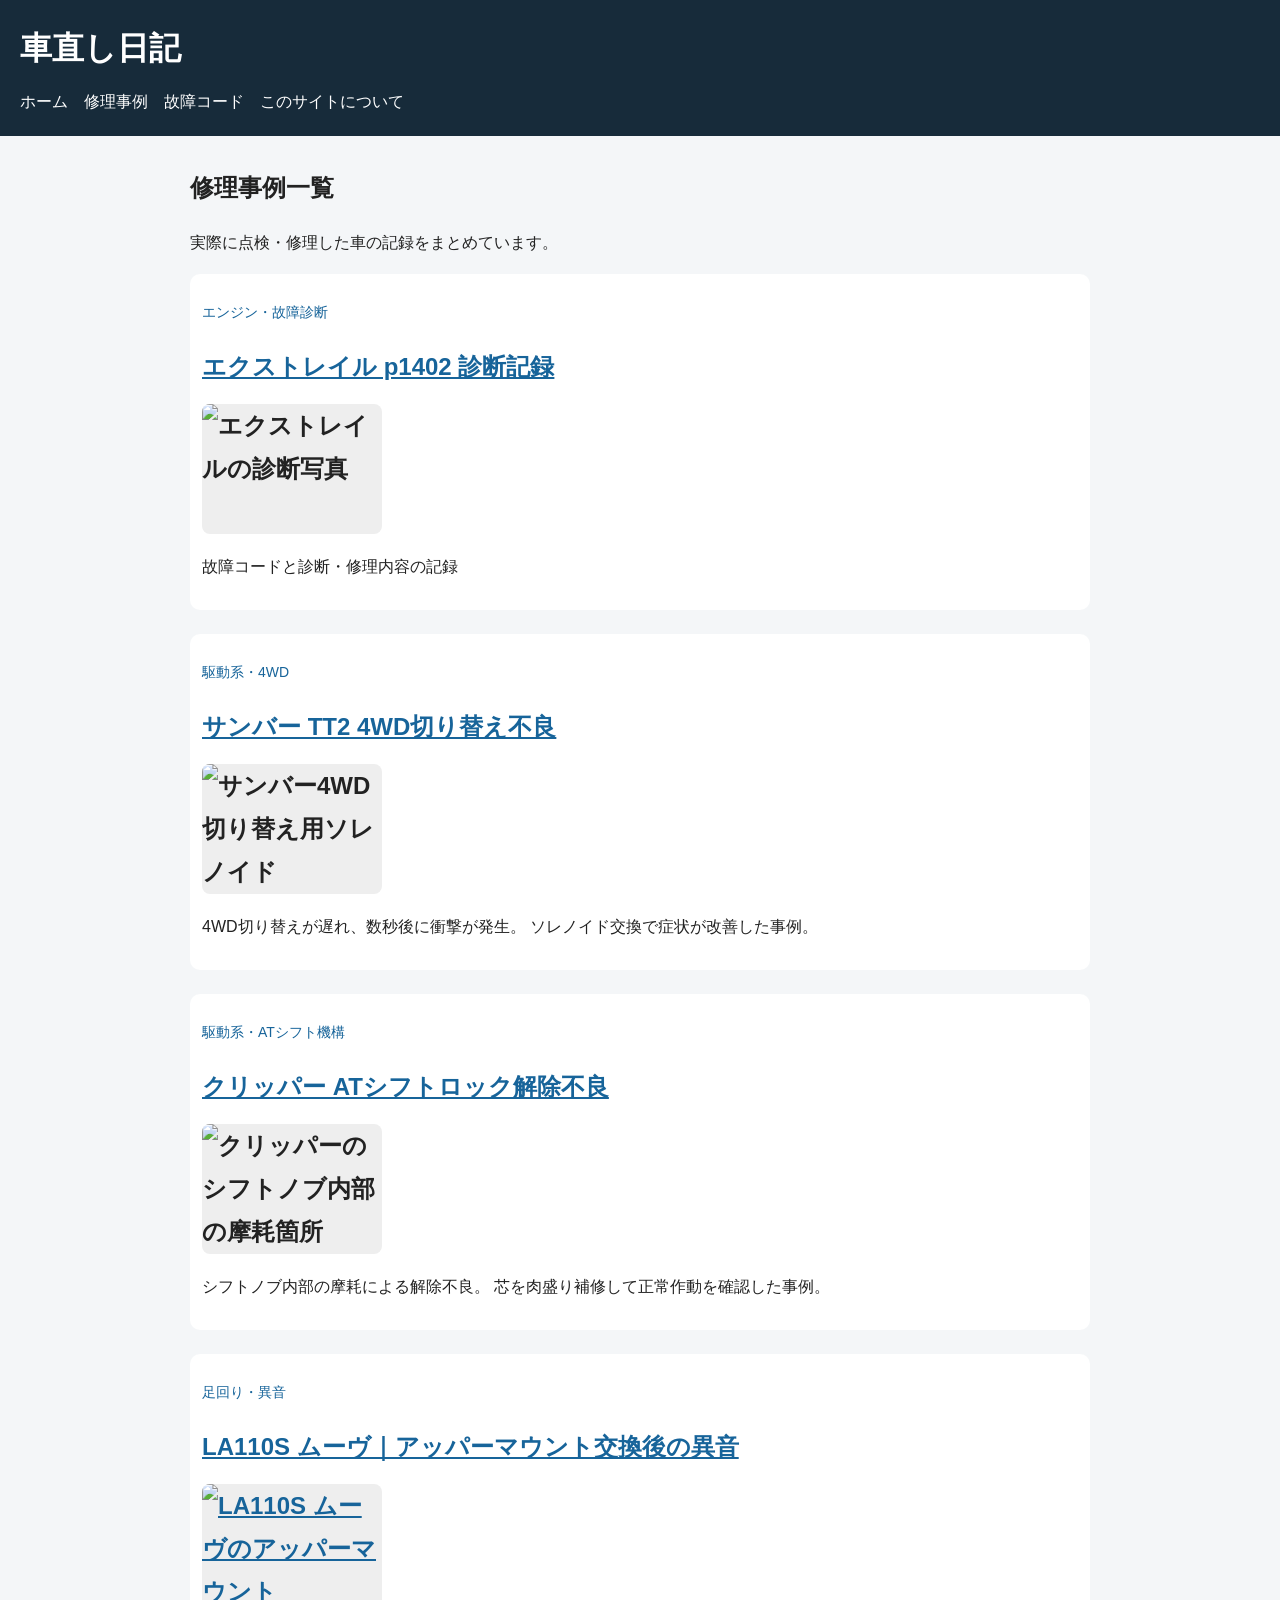
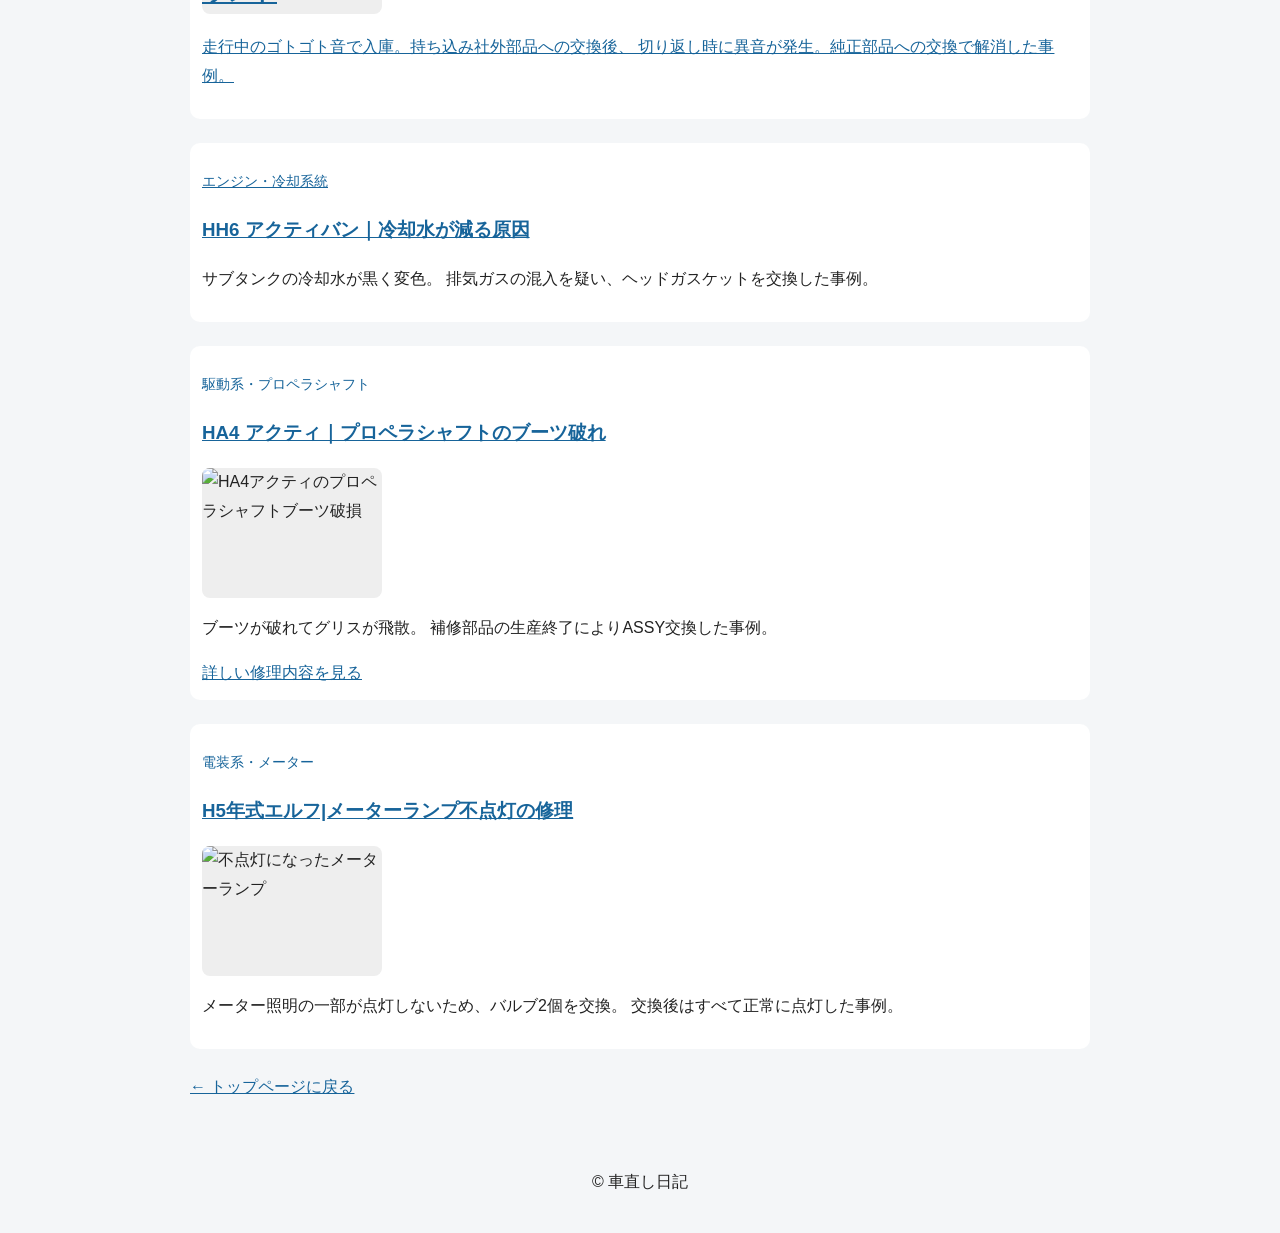
==== cases.html @ b25104d8 "Add files via upload" ====
<!DOCTYPE html>
<html lang="ja">
<head>
    <meta charset="UTF-8">
    <meta name="viewport" content="width=device-width, initial-scale=1.0">
    <meta name="description" content="自動車の修理事例一覧">
    <title>自動車の修理一覧｜修理記録</title>
    <link rel="stylesheet" href="style.css">
</head>
<body>
    <header>
        <h1>車直し日記</h1>
        <nav>
            <a href="index.html">ホーム</a>
            <a href="cases.html">修理事例</a>
            <a href="codes.html">故障コード</a>
            <a href="about.html">このサイトについて</a>
        </nav>
    </header>

    <main>
        <h2>修理事例一覧</h2>
        <p>実際に点検・修理した車の記録をまとめています。</p>

        <article class="case-card" date-search="エクストレイルp1402 エンジン 故障診断">
            <p class="tag">エンジン・故障診断</p>
            <h2>
                <a href="case-p1402.html">エクストレイル p1402 診断記録</a>
                <img class="case-thumb"
                src="images/p1402-02.jpg"
                alt="エクストレイルの診断写真">
            </h2>
            <p>故障コードと診断・修理内容の記録</p>
        </article>

        <article class="case-card" date-search="サンバー TT2 4WD 四駆 二駆 ソレノイド 切り替え不良">
            <p class="tag">駆動系・4WD</p>
            <h2>
                 <a href="case-tt2-4wd.html">サンバー TT2 4WD切り替え不良</a>
                 <img class="case-thumb"
                 src="images/tt2-4wd-solenoid.jpg"
                 alt="サンバー4WD切り替え用ソレノイド">
            </h2>     
            <p>
                4WD切り替えが遅れ、数秒後に衝撃が発生。
                ソレノイド交換で症状が改善した事例。
            </p>
            </article>


        <article class="case-card" data-search="日産 クリッパー AT シフトロック シフトレバー 操作不能 シフトノブ 摩耗">
            <p class="tag">駆動系・ATシフト機構</p>
            <h2>
                 <a href="case-tt2-4wd.html">クリッパー ATシフトロック解除不良</a>
                <img class="case-thumb"
                 src="images/clipper-shift-03.jpg"
                 alt="クリッパーのシフトノブ内部の摩耗箇所">
            </h2>
            <p>
                シフトノブ内部の摩耗による解除不良。
                芯を肉盛り補修して正常作動を確認した事例。
            </p>
        </article>



        <article class="case-card" data-search="LA110S ムーヴ アッパーマウント ベアリング フロント 異音 ゴトゴト">
            <p class="tag">足回り・異音</p>
            <h2><a href="case-la110s-upper-mount.html">LA110S ムーヴ｜アッパーマウント交換後の異音
                <img src="images/la110s-upper-mount.jpg"
                alt="LA110S ムーヴのアッパーマウント"
                class="case-thumb">
            </h2>
            <p>
                走行中のゴトゴト音で入庫。持ち込み社外部品への交換後、
                切り返し時に異音が発生。純正部品への交換で解消した事例。
            </p>
        </article>


        <article class="case-card" data-search="HH6 アクティバン 冷却水 減る 黒い サブタンク ヘッドガスケット">
            <p class="tag">エンジン・冷却系統</p>
             <h3>
                 <a href="case-hh6-coolant.html">
                    HH6 アクティバン｜冷却水が減る原因
                </a>
            </h3>
             <p>
                サブタンクの冷却水が黒く変色。
                排気ガスの混入を疑い、ヘッドガスケットを交換した事例。
            </p>
        </article>



        <article class="case-card" data-search="HA4 アクティ プロペラシャフト ブーツ破れ グリス飛散 ASSY交換">
            <p class="tag">駆動系・プロペラシャフト</p>
            <h3>
                <a href="case-ha4-propeller.html">
                    HA4 アクティ｜プロペラシャフトのブーツ破れ
                </a>
            </h3>
            <img src="images/ha4-propeller-01.jpg"
            alt="HA4アクティのプロペラシャフトブーツ破損"
            class="case-thumb">
            <p>
                ブーツが破れてグリスが飛散。
                補修部品の生産終了によりASSY交換した事例。
            </p>
            <a href="case-ha4-propeller.html">詳しい修理内容を見る</a>
        </article>


        <article class="case-card" data-search="エルフ H5 メーターランプ 照明 バルブ 不点灯">
            <p class="tag">電装系・メーター</p>
            <h3>
                <a href="case-elf-meter-lamp.html">
                    H5年式エルフ|メーターランプ不点灯の修理</a>
                </h3>
                <img class="case-thumb"
                src="images/elf-meter-lamp-01.jpg"
                alt="不点灯になったメーターランプ">
                <p>
                    メーター照明の一部が点灯しないため、バルブ2個を交換。
                    交換後はすべて正常に点灯した事例。
                </p>
            </article>




        <p><a href="index.html">← トップページに戻る</a></p>
    </main>

    <footer>
        <p>&copy; 車直し日記</p>
    </footer>
<script src="search.js"></script>
</body>
</html>
---- style.css ----
*{
    box-sizing: border-box;
}
body{
    margin: 0;
    font-family: sans-serif;
    color: #222;
    background: #f4f6f8;
    line-height: 1.8;
}
header{
    padding: 20px;
    background: #172b3a;
    color: white;
}
header h1{
    margin: 0 0 10px;
}
nav{
    display: flex;
    flex-wrap: wrap;
    gap: 16px;
}
nav a{
    color: white;
    text-decoration: none;
}
main{
    width: min(900px, 92%);
    margin: 30px auto;
}
.hero,
.case-card{
    padding: 12px;
    margin-bottom: 24px;
    background: white;
    border-radius: 10px;
}
input,
button{
    padding: 12px;
    font-size: 16px;
}
input{
    width: min(100%, 400px);
}
button{
    cursor: pointer;
}
a{
    color: #17649a;
}
.tag{
    color: #17649a;
    font-size: 14px;
}
footer{
    padding: 20px;
    text-align: center;
}
article img{
    width: 100%;
    max-width: 500px;
    height: auto;
    display: block;
    margin: 15px auto;
    border-radius: 8px;
}
.code-photo {
  width: 100%;
  max-width: 300px;
  height: auto;
  display: block;
  margin: 15px 0;
}
 .photo-gallery {
  display: grid;
  grid-template-columns: repeat(2, 1fr);
  gap: 15px;
}

.photo-gallery img {
  width: 100%;
  height: 200px;
  object-fit: contain;
  margin: 0;
  background: #eee;
  border-radius: 8px;
} 
 .case-thumb {
  width: 180px;
  height: 130px;
  object-fit: contain;
  display: block;
  margin: 15px 0;
  border-radius: 8px;
  background: #eee;
}
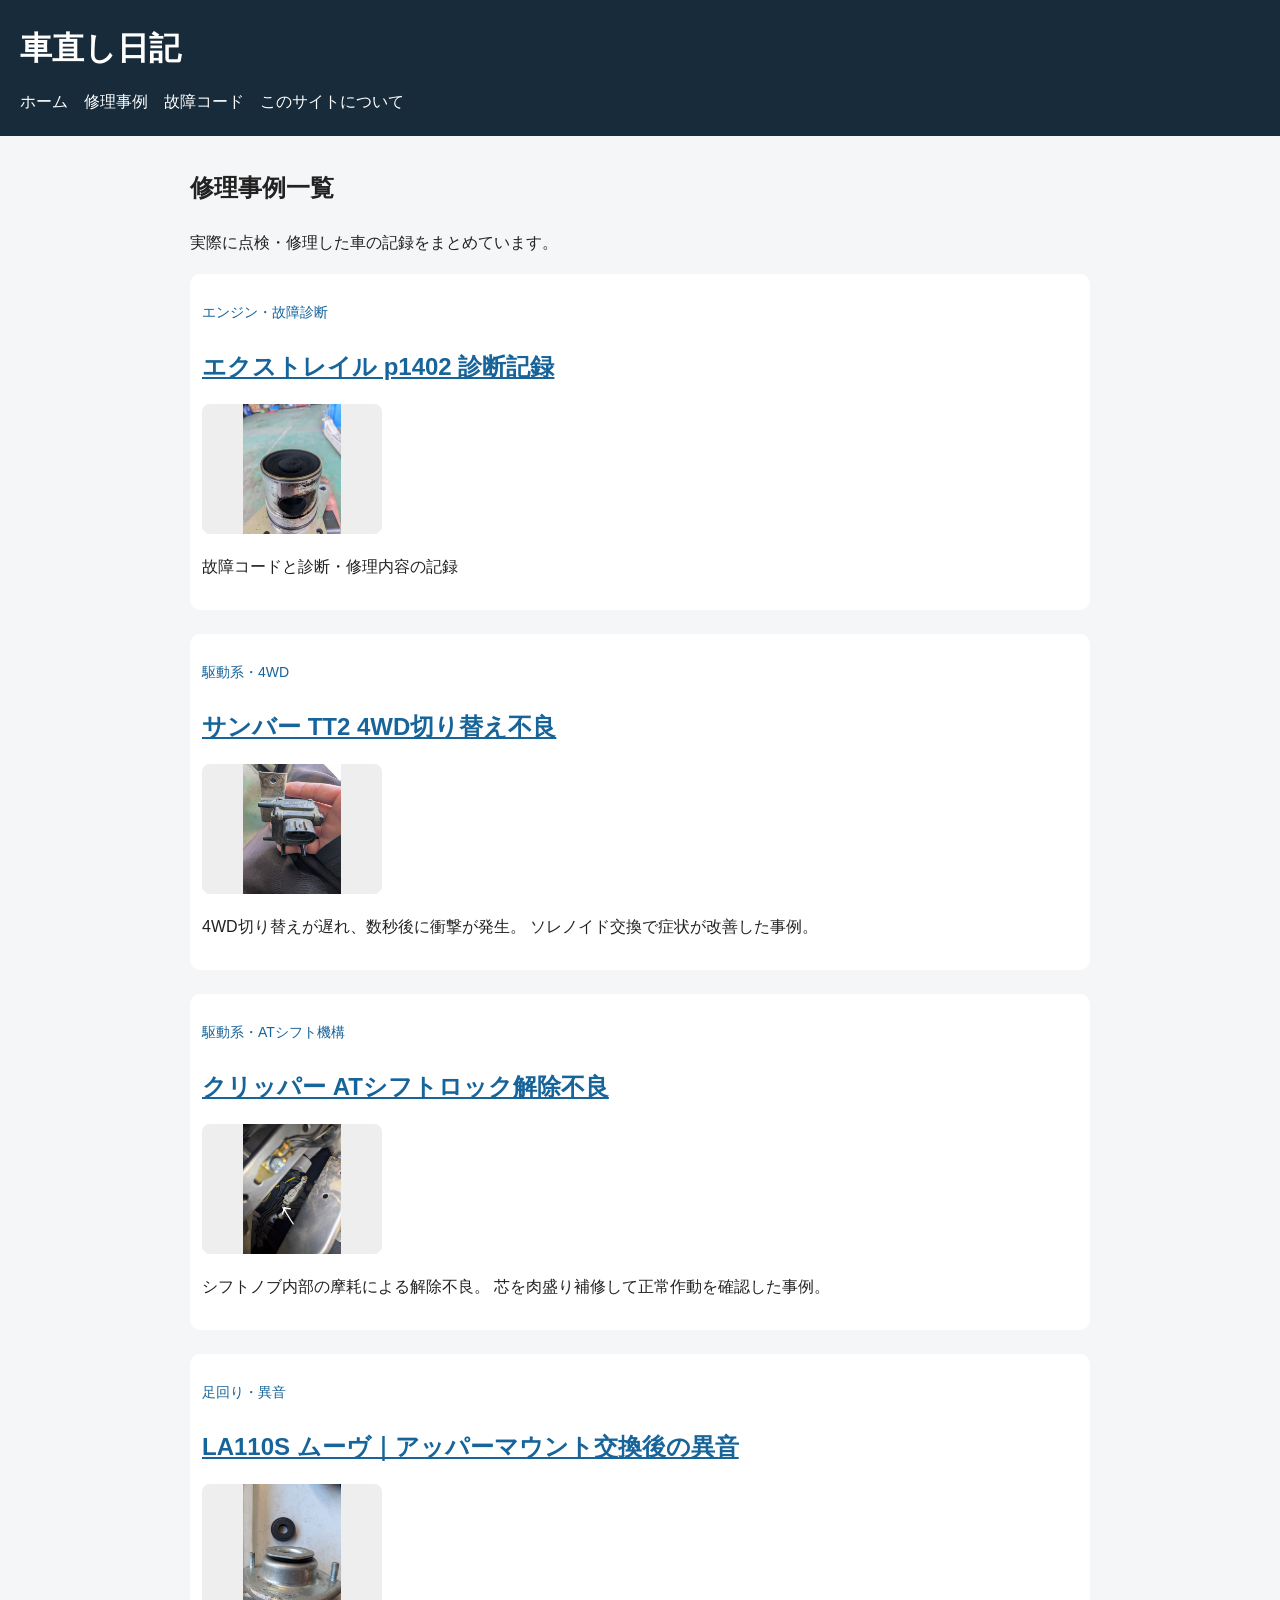
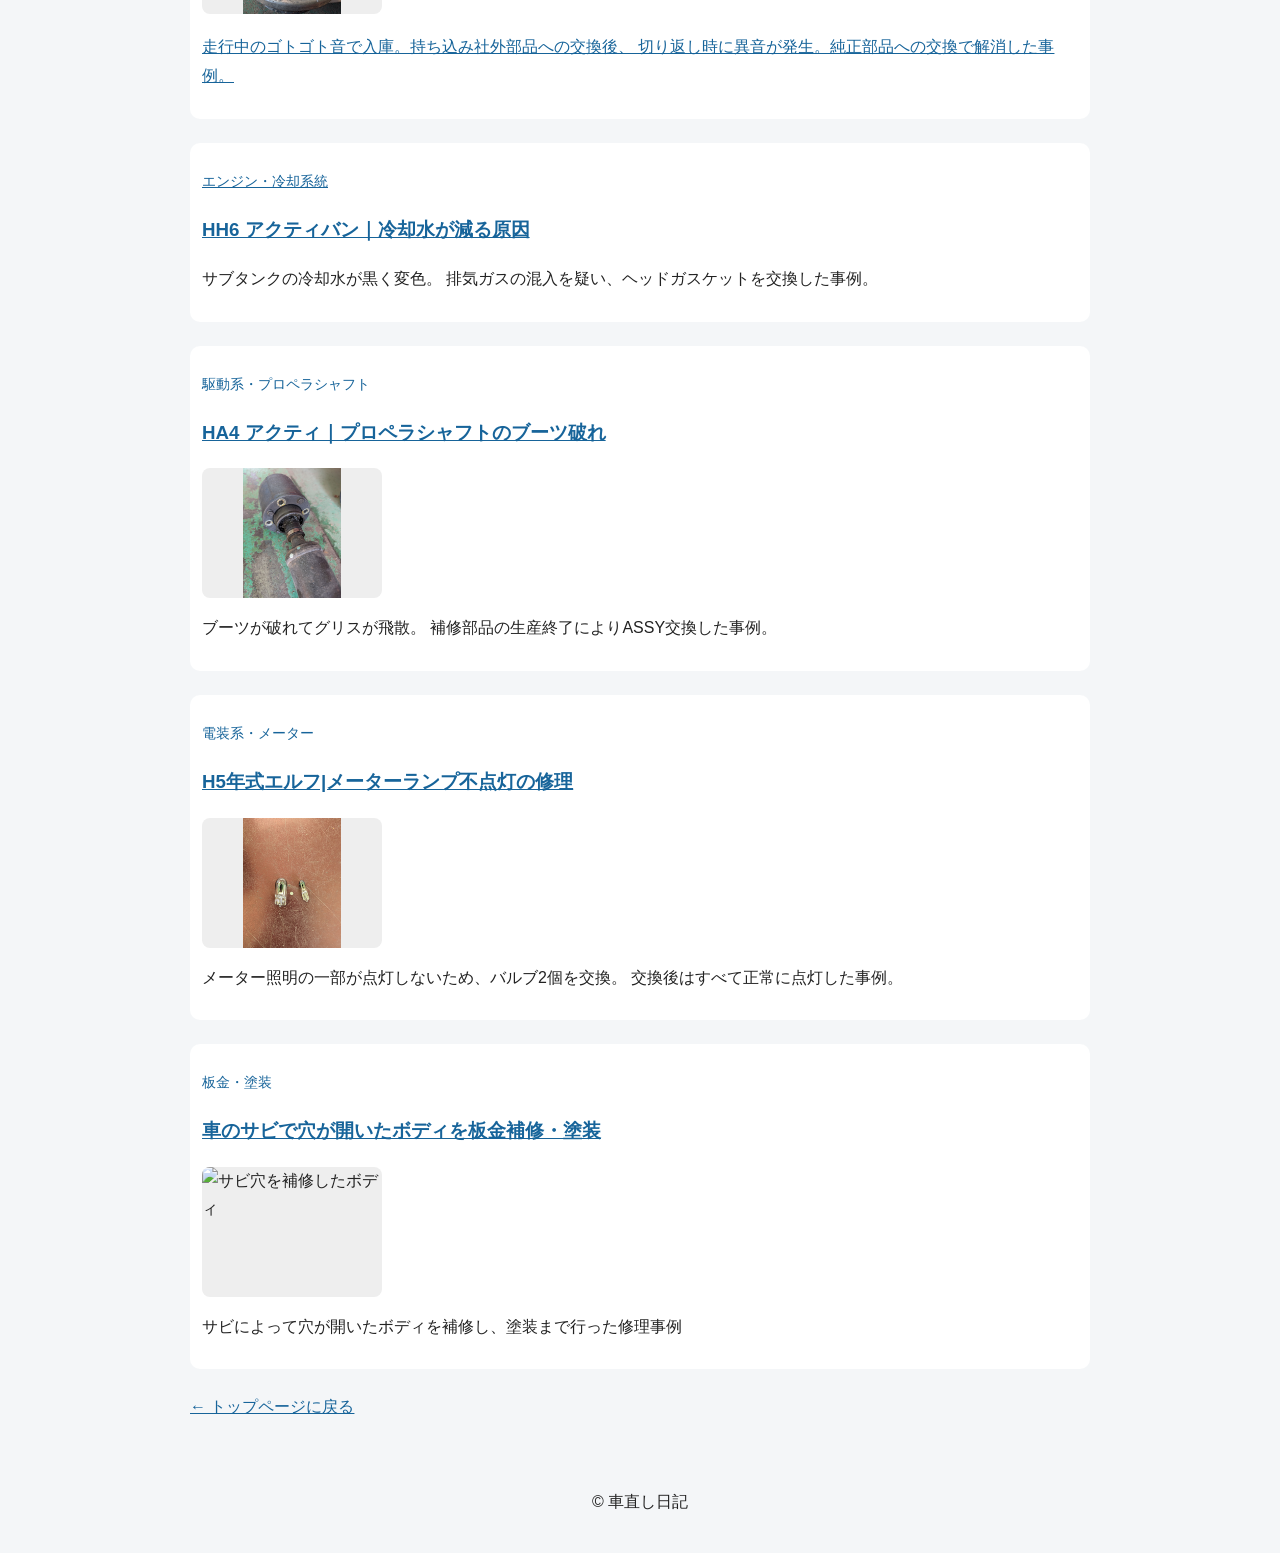
==== commit 77eb4ac1: "sabi-hosyuu" ====
--- a/cases.html
+++ b/cases.html
@@ -107,7 +107,6 @@
                 ブーツが破れてグリスが飛散。
                 補修部品の生産終了によりASSY交換した事例。
             </p>
-            <a href="case-ha4-propeller.html">詳しい修理内容を見る</a>
         </article>
 
 
@@ -127,6 +126,20 @@
             </article>
 
 
+            <article class="case-card" data-search="サビ 錆 穴あき 板金 塗装 ボディ 補修">
+                <p class="tag">板金・塗装</p>
+                <h3>
+                    <a href="case-rust-repair.html">
+                        車のサビで穴が開いたボディを板金補修・塗装</a>
+                </h3>
+                    <img class="case-thumb"
+                    src="images/rust-repair-03.jpg"
+                    alt="サビ穴を補修したボディ">
+                    <p>サビによって穴が開いたボディを補修し、塗装まで行った修理事例</p>
+            </article>
+
+
+
 
 
         <p><a href="index.html">← トップページに戻る</a></p>
